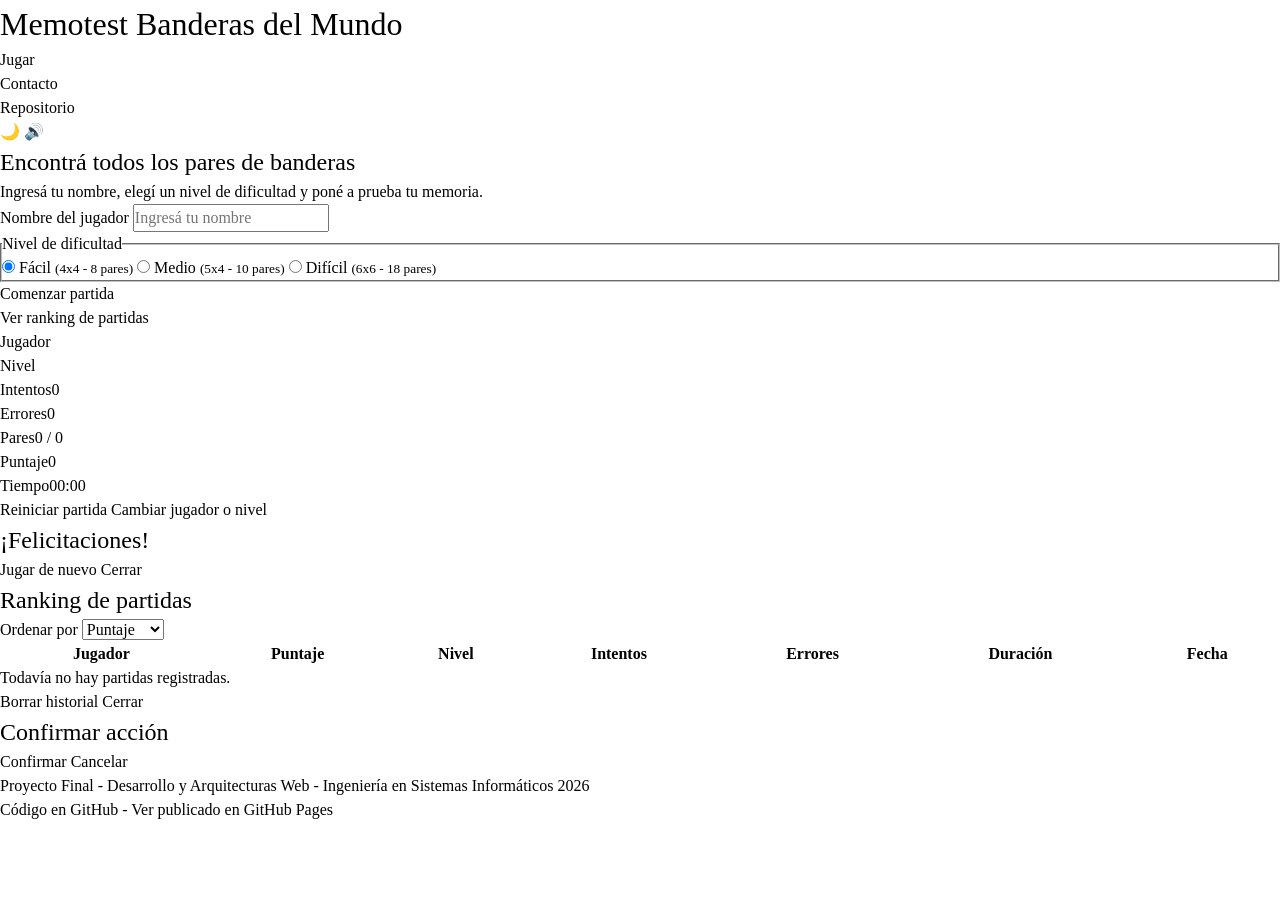
==== index.html @ 0ed03e5f "Crear estructura inicial del proyecto y paginas base" ====
<!DOCTYPE html>
<html lang="es">
<head>
  <meta charset="UTF-8">
  <meta name="viewport" content="width=device-width, initial-scale=1.0">
  <title>Memotest Banderas del Mundo</title>
  <link rel="stylesheet" href="css/reset.css">
  <link rel="stylesheet" href="css/styles.css">
</head>
<body>
  <header class="site-header">
    <h1 class="site-header__title">Memotest Banderas del Mundo</h1>
    <nav class="site-nav">
      <ul class="site-nav__list">
        <li class="site-nav__item">
          <a class="site-nav__link site-nav__link--active" href="index.html">Jugar</a>
        </li>
        <li class="site-nav__item">
          <a class="site-nav__link" href="pages/contact.html">Contacto</a>
        </li>
        <li class="site-nav__item">
          <a class="site-nav__link" href="https://github.com/falconerenzo2am/falconerenzodaw" target="_blank" rel="noopener noreferrer">Repositorio</a>
        </li>
      </ul>
      <div class="site-nav__toggles">
        <button class="icon-button" type="button" id="themeToggleButton" aria-label="Cambiar entre modo claro y oscuro">🌙</button>
        <button class="icon-button" type="button" id="soundToggleButton" aria-label="Activar o desactivar sonido">🔊</button>
      </div>
    </nav>
  </header>

  <main class="main-content">
    <section class="setup-screen" id="setupScreen">
      <h2 class="setup-screen__title">Encontrá todos los pares de banderas</h2>
      <p class="setup-screen__description">Ingresá tu nombre, elegí un nivel de dificultad y poné a prueba tu memoria.</p>
      <form class="setup-form" id="setupForm" novalidate>
        <div class="setup-form__group">
          <label class="setup-form__label" for="playerNameInput">Nombre del jugador</label>
          <input class="setup-form__input" type="text" id="playerNameInput" name="playerName" autocomplete="off" placeholder="Ingresá tu nombre">
          <p class="setup-form__error" id="playerNameError" role="alert"></p>
        </div>
        <fieldset class="setup-form__group setup-form__fieldset">
          <legend class="setup-form__label">Nivel de dificultad</legend>
          <div class="level-options" id="levelOptions">
            <label class="level-options__item">
              <input type="radio" name="level" value="facil" checked>
              <span>Fácil <small>(4x4 - 8 pares)</small></span>
            </label>
            <label class="level-options__item">
              <input type="radio" name="level" value="medio">
              <span>Medio <small>(5x4 - 10 pares)</small></span>
            </label>
            <label class="level-options__item">
              <input type="radio" name="level" value="dificil">
              <span>Difícil <small>(6x6 - 18 pares)</small></span>
            </label>
          </div>
        </fieldset>
        <button class="primary-button" type="submit" id="startGameButton">Comenzar partida</button>
      </form>
      <button class="secondary-button" id="openRankingButton" type="button">Ver ranking de partidas</button>
    </section>

    <section class="game-screen hidden" id="gameScreen">
      <div class="game-stats" id="gameStats">
        <p class="game-stats__item">Jugador<span class="game-stats__value" id="statPlayerName"></span></p>
        <p class="game-stats__item">Nivel<span class="game-stats__value" id="statLevel"></span></p>
        <p class="game-stats__item">Intentos<span class="game-stats__value" id="statAttempts">0</span></p>
        <p class="game-stats__item">Errores<span class="game-stats__value" id="statErrors">0</span></p>
        <p class="game-stats__item">Pares<span class="game-stats__value" id="statPairs">0 / 0</span></p>
        <p class="game-stats__item">Puntaje<span class="game-stats__value" id="statScore">0</span></p>
        <p class="game-stats__item">Tiempo<span class="game-stats__value" id="statTime">00:00</span></p>
      </div>
      <div class="board" id="board"></div>
      <div class="game-actions">
        <button class="secondary-button" id="restartButton" type="button">Reiniciar partida</button>
        <button class="secondary-button" id="changeLevelButton" type="button">Cambiar jugador o nivel</button>
      </div>
    </section>
  </main>

  <div class="modal-overlay hidden" id="winModal" role="dialog" aria-modal="true" aria-labelledby="winModalTitle">
    <div class="modal">
      <h2 class="modal__title" id="winModalTitle">¡Felicitaciones!</h2>
      <ul class="modal__summary" id="winSummaryList"></ul>
      <div class="modal__actions">
        <button class="primary-button" id="winPlayAgainButton" type="button">Jugar de nuevo</button>
        <button class="secondary-button" id="winCloseButton" type="button">Cerrar</button>
      </div>
    </div>
  </div>

  <div class="modal-overlay hidden" id="rankingModal" role="dialog" aria-modal="true" aria-labelledby="rankingModalTitle">
    <div class="modal modal--wide">
      <h2 class="modal__title" id="rankingModalTitle">Ranking de partidas</h2>
      <div class="ranking-controls">
        <label class="ranking-controls__label" for="rankingSortSelect">Ordenar por</label>
        <select class="ranking-controls__select" id="rankingSortSelect">
          <option value="score">Puntaje</option>
          <option value="date">Fecha</option>
          <option value="duration">Duración</option>
          <option value="level">Nivel</option>
        </select>
      </div>
      <div class="ranking-table-wrapper">
        <table class="ranking-table" id="rankingTable">
          <thead>
            <tr>
              <th>Jugador</th>
              <th>Puntaje</th>
              <th>Nivel</th>
              <th>Intentos</th>
              <th>Errores</th>
              <th>Duración</th>
              <th>Fecha</th>
            </tr>
          </thead>
          <tbody id="rankingTableBody"></tbody>
        </table>
        <p class="ranking-empty hidden" id="rankingEmptyMessage">Todavía no hay partidas registradas.</p>
      </div>
      <div class="modal__actions">
        <button class="danger-button" id="clearRankingButton" type="button">Borrar historial</button>
        <button class="secondary-button" id="closeRankingButton" type="button">Cerrar</button>
      </div>
    </div>
  </div>

  <div class="modal-overlay hidden" id="confirmModal" role="dialog" aria-modal="true" aria-labelledby="confirmModalTitle">
    <div class="modal">
      <h2 class="modal__title" id="confirmModalTitle">Confirmar acción</h2>
      <p class="modal__message" id="confirmModalMessage"></p>
      <div class="modal__actions">
        <button class="danger-button" id="confirmAcceptButton" type="button">Confirmar</button>
        <button class="secondary-button" id="confirmCancelButton" type="button">Cancelar</button>
      </div>
    </div>
  </div>

  <footer class="site-footer">
    <p class="site-footer__text">Proyecto Final - Desarrollo y Arquitecturas Web - Ingeniería en Sistemas Informáticos 2026</p>
    <p class="site-footer__text">
      <a class="site-footer__link" href="https://github.com/falconerenzo2am/falconerenzodaw" target="_blank" rel="noopener noreferrer">Código en GitHub</a>
      -
      <a class="site-footer__link" href="https://falconerenzo2am.github.io/falconerenzodaw/" target="_blank" rel="noopener noreferrer">Ver publicado en GitHub Pages</a>
    </p>
  </footer>

  <script src="js/validations.js"></script>
  <script src="js/storage.js"></script>
  <script src="js/sounds.js"></script>
  <script src="js/game.js"></script>
  <script src="js/ui.js"></script>
  <script src="js/main.js"></script>
</body>
</html>
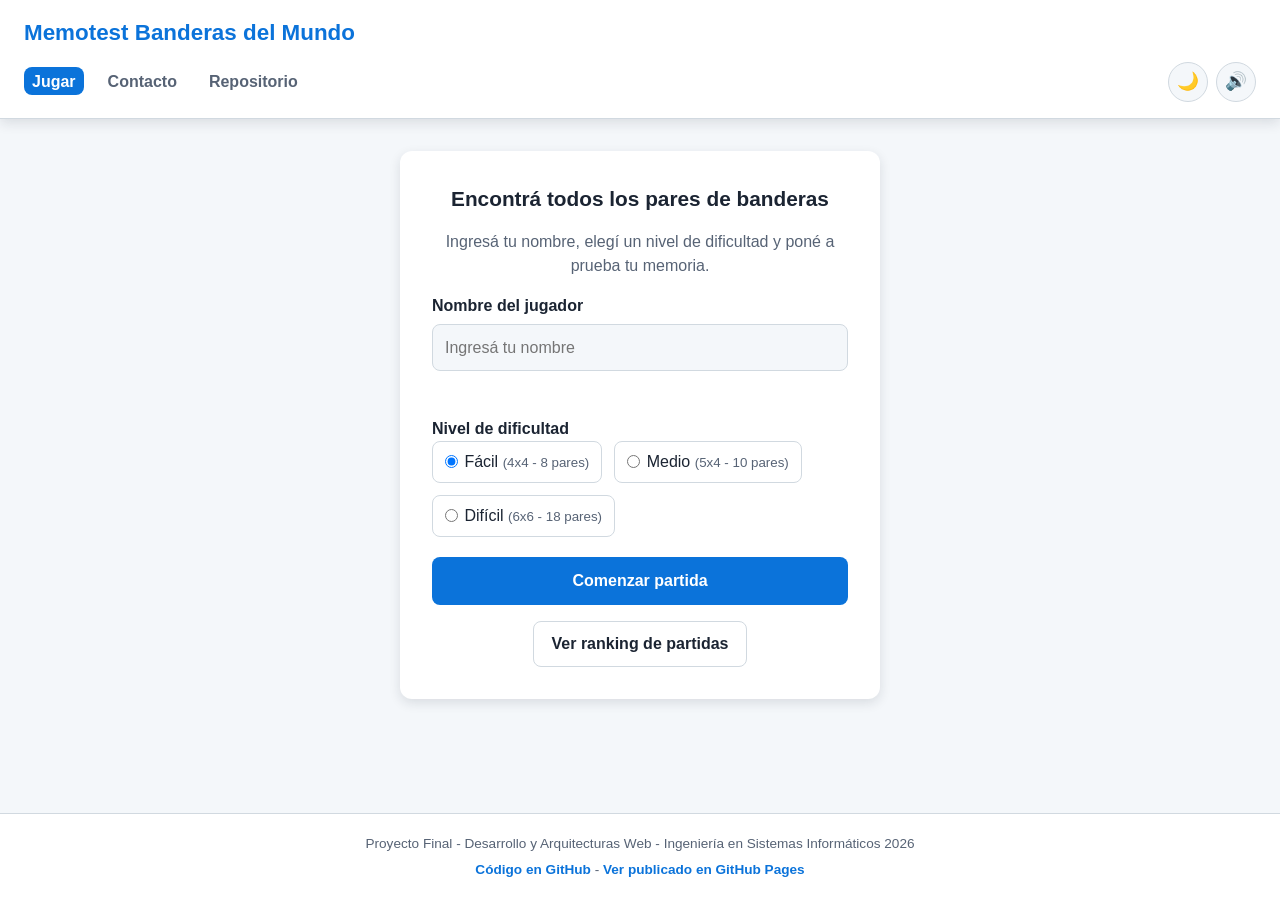
==== commit 5e9664b2: "Agregar comentarios explicativos a todo el codigo del proyecto" ====
--- a/index.html
+++ b/index.html
@@ -8,6 +8,7 @@
   <link rel="stylesheet" href="css/styles.css">
 </head>
 <body>
+  <!-- Encabezado con el titulo, la navegacion principal y los botones de tema/sonido -->
   <header class="site-header">
     <h1 class="site-header__title">Memotest Banderas del Mundo</h1>
     <nav class="site-nav">
@@ -30,6 +31,8 @@
   </header>
 
   <main class="main-content">
+    <!-- Pantalla de inicio: se muestra primero. El nombre y el nivel se
+         validan con JavaScript antes de poder pasar a jugar. -->
     <section class="setup-screen" id="setupScreen">
       <h2 class="setup-screen__title">Encontrá todos los pares de banderas</h2>
       <p class="setup-screen__description">Ingresá tu nombre, elegí un nivel de dificultad y poné a prueba tu memoria.</p>
@@ -61,6 +64,9 @@
       <button class="secondary-button" id="openRankingButton" type="button">Ver ranking de partidas</button>
     </section>
 
+    <!-- Pantalla de juego: arranca oculta (clase "hidden") y JavaScript la
+         muestra recien despues de validar el formulario de inicio. El
+         tablero (#board) se completa dinamicamente desde ui.js. -->
     <section class="game-screen hidden" id="gameScreen">
       <div class="game-stats" id="gameStats">
         <p class="game-stats__item">Jugador<span class="game-stats__value" id="statPlayerName"></span></p>
@@ -79,6 +85,8 @@
     </section>
   </main>
 
+  <!-- Modal de victoria: reemplaza al alert() del navegador. Se completa y
+       se muestra desde UI.showWinModal cuando se encuentran todos los pares. -->
   <div class="modal-overlay hidden" id="winModal" role="dialog" aria-modal="true" aria-labelledby="winModalTitle">
     <div class="modal">
       <h2 class="modal__title" id="winModalTitle">¡Felicitaciones!</h2>
@@ -90,6 +98,8 @@
     </div>
   </div>
 
+  <!-- Modal de ranking (requerimiento deseado): lee y ordena las partidas
+       guardadas en LocalStorage por storage.js. -->
   <div class="modal-overlay hidden" id="rankingModal" role="dialog" aria-modal="true" aria-labelledby="rankingModalTitle">
     <div class="modal modal--wide">
       <h2 class="modal__title" id="rankingModalTitle">Ranking de partidas</h2>
@@ -126,6 +136,8 @@
     </div>
   </div>
 
+  <!-- Modal de confirmacion generico: reemplaza a window.confirm(), por
+       ejemplo para confirmar el borrado del historial de ranking. -->
   <div class="modal-overlay hidden" id="confirmModal" role="dialog" aria-modal="true" aria-labelledby="confirmModalTitle">
     <div class="modal">
       <h2 class="modal__title" id="confirmModalTitle">Confirmar acción</h2>
@@ -137,6 +149,7 @@
     </div>
   </div>
 
+  <!-- Pie de pagina con los links al repositorio (nueva pestaña) y a GitHub Pages -->
   <footer class="site-footer">
     <p class="site-footer__text">Proyecto Final - Desarrollo y Arquitecturas Web - Ingeniería en Sistemas Informáticos 2026</p>
     <p class="site-footer__text">
@@ -146,6 +159,9 @@
     </p>
   </footer>
 
+  <!-- Scripts al final del body para no bloquear el renderizado. Orden de
+       carga: primero los modulos sin dependencias (validations, storage,
+       sounds), despues game y ui, y main al final porque los usa a todos. -->
   <script src="js/validations.js"></script>
   <script src="js/storage.js"></script>
   <script src="js/sounds.js"></script>
--- a/css/styles.css
+++ b/css/styles.css
@@ -0,0 +1,596 @@
+/* Variables de color en formato HSL (mismo formato en todo el archivo) para
+   el tema claro. Se usan variables CSS para poder redefinirlas en .theme-dark
+   sin duplicar reglas. */
+:root {
+  --color-bg: hsl(210, 40%, 97%);
+  --color-surface: hsl(0, 0%, 100%);
+  --color-text: hsl(215, 30%, 15%);
+  --color-text-muted: hsl(215, 15%, 40%);
+  --color-primary: hsl(210, 90%, 45%);
+  --color-primary-dark: hsl(210, 90%, 35%);
+  --color-accent: hsl(150, 60%, 40%);
+  --color-danger: hsl(0, 70%, 50%);
+  --color-danger-dark: hsl(0, 70%, 40%);
+  --color-border: hsl(210, 20%, 85%);
+  --color-card-back: hsl(210, 80%, 55%);
+  --color-card-incorrect: hsl(0, 75%, 60%);
+  --color-card-matched: hsl(150, 55%, 45%);
+  --shadow-soft: 0 4px 12px hsla(215, 30%, 15%, 0.12);
+  --radius-medium: 0.75rem;
+  --radius-small: 0.5rem;
+}
+
+/* Sobreescribe las mismas variables cuando el body tiene esta clase
+   (la agrega/quita UI.applyTheme desde JavaScript). */
+.theme-dark {
+  --color-bg: hsl(220, 25%, 10%);
+  --color-surface: hsl(220, 22%, 16%);
+  --color-text: hsl(210, 30%, 95%);
+  --color-text-muted: hsl(210, 15%, 70%);
+  --color-primary: hsl(210, 85%, 60%);
+  --color-primary-dark: hsl(210, 85%, 50%);
+  --color-accent: hsl(150, 55%, 55%);
+  --color-danger: hsl(0, 70%, 60%);
+  --color-danger-dark: hsl(0, 70%, 50%);
+  --color-border: hsl(220, 18%, 28%);
+  --color-card-back: hsl(210, 60%, 40%);
+  --color-card-incorrect: hsl(0, 65%, 50%);
+  --color-card-matched: hsl(150, 45%, 38%);
+  --shadow-soft: 0 4px 16px hsla(220, 40%, 2%, 0.5);
+}
+
+body {
+  display: flex;
+  flex-direction: column;
+  min-height: 100vh;
+  background-color: var(--color-bg);
+  color: var(--color-text);
+  font-family: 'Segoe UI', Roboto, Arial, sans-serif;
+  transition: background-color 0.2s ease, color 0.2s ease;
+}
+
+h1 {
+  font-size: 1.4rem;
+  font-weight: 700;
+}
+
+h2 {
+  font-size: 1.3rem;
+  font-weight: 700;
+}
+
+button:focus-visible,
+input:focus-visible,
+select:focus-visible,
+textarea:focus-visible,
+a:focus-visible {
+  outline: 0.15rem solid var(--color-primary);
+  outline-offset: 0.15rem;
+}
+
+/* Encabezado con el titulo, la navegacion y los botones de tema/sonido. */
+.site-header {
+  display: flex;
+  flex-direction: column;
+  gap: 0.75rem;
+  padding: 1rem 1.5rem;
+  background-color: var(--color-surface);
+  border-bottom: 0.0625rem solid var(--color-border);
+  box-shadow: var(--shadow-soft);
+}
+
+.site-header__title {
+  color: var(--color-primary);
+}
+
+.site-nav {
+  display: flex;
+  flex-wrap: wrap;
+  align-items: center;
+  justify-content: space-between;
+  gap: 0.75rem;
+}
+
+.site-nav__list {
+  display: flex;
+  flex-wrap: wrap;
+  gap: 1rem;
+}
+
+.site-nav__link {
+  padding: 0.35rem 0.5rem;
+  border-radius: var(--radius-small);
+  color: var(--color-text-muted);
+  font-weight: 600;
+  transition: background-color 0.15s ease, color 0.15s ease;
+}
+
+.site-nav__link:hover,
+.site-nav__link--active {
+  background-color: var(--color-primary);
+  color: hsl(0, 0%, 100%);
+}
+
+.site-nav__toggles {
+  display: flex;
+  gap: 0.5rem;
+}
+
+.icon-button {
+  display: flex;
+  align-items: center;
+  justify-content: center;
+  width: 2.5rem;
+  height: 2.5rem;
+  border: 0.0625rem solid var(--color-border);
+  border-radius: 50%;
+  background-color: var(--color-bg);
+  font-size: 1.1rem;
+  transition: transform 0.15s ease;
+}
+
+.icon-button:hover {
+  transform: scale(1.08);
+}
+
+/* Contenedor comun a las pantallas de inicio, juego y contacto. */
+.main-content {
+  display: flex;
+  flex: 1 1 auto;
+  flex-direction: column;
+  align-items: center;
+  gap: 1.5rem;
+  padding: 2rem 1rem;
+}
+
+/* Pantalla de inicio: formulario para el nombre del jugador y el nivel. */
+.setup-screen {
+  display: flex;
+  flex-direction: column;
+  align-items: center;
+  gap: 1rem;
+  width: 100%;
+  max-width: 30rem;
+  padding: 2rem;
+  background-color: var(--color-surface);
+  border-radius: var(--radius-medium);
+  box-shadow: var(--shadow-soft);
+  text-align: center;
+}
+
+.setup-screen__description {
+  color: var(--color-text-muted);
+}
+
+.setup-form {
+  display: flex;
+  flex-direction: column;
+  gap: 1.25rem;
+  width: 100%;
+}
+
+.setup-form__group {
+  display: flex;
+  flex-direction: column;
+  gap: 0.4rem;
+  text-align: left;
+}
+
+.setup-form__fieldset {
+  border: none;
+}
+
+.setup-form__label {
+  font-weight: 600;
+}
+
+.setup-form__input {
+  padding: 0.65rem 0.75rem;
+  border: 0.0625rem solid var(--color-border);
+  border-radius: var(--radius-small);
+  background-color: var(--color-bg);
+}
+
+.setup-form__error {
+  min-height: 1.2rem;
+  color: var(--color-danger);
+  font-size: 0.85rem;
+}
+
+.level-options {
+  display: flex;
+  flex-wrap: wrap;
+  gap: 0.75rem;
+}
+
+.level-options__item {
+  display: flex;
+  align-items: center;
+  gap: 0.4rem;
+  padding: 0.5rem 0.75rem;
+  border: 0.0625rem solid var(--color-border);
+  border-radius: var(--radius-small);
+  cursor: pointer;
+}
+
+.level-options__item small {
+  color: var(--color-text-muted);
+}
+
+/* Botones reutilizados en toda la app: principal, secundario y de peligro
+   (por ejemplo, borrar el ranking). */
+.primary-button {
+  padding: 0.75rem 1.25rem;
+  border-radius: var(--radius-small);
+  background-color: var(--color-primary);
+  color: hsl(0, 0%, 100%);
+  font-weight: 700;
+  transition: background-color 0.15s ease;
+}
+
+.primary-button:hover {
+  background-color: var(--color-primary-dark);
+}
+
+.secondary-button {
+  padding: 0.65rem 1.1rem;
+  border: 0.0625rem solid var(--color-border);
+  border-radius: var(--radius-small);
+  background-color: var(--color-surface);
+  color: var(--color-text);
+  font-weight: 600;
+  transition: background-color 0.15s ease;
+}
+
+.secondary-button:hover {
+  background-color: var(--color-bg);
+}
+
+.danger-button {
+  padding: 0.65rem 1.1rem;
+  border-radius: var(--radius-small);
+  background-color: var(--color-danger);
+  color: hsl(0, 0%, 100%);
+  font-weight: 700;
+  transition: background-color 0.15s ease;
+}
+
+.danger-button:hover {
+  background-color: var(--color-danger-dark);
+}
+
+/* Pantalla de juego: estadisticas, tablero y botones de reinicio. */
+.game-screen {
+  display: flex;
+  flex-direction: column;
+  align-items: center;
+  gap: 1.5rem;
+  width: 100%;
+  max-width: 50rem;
+}
+
+.game-stats {
+  display: flex;
+  flex-wrap: wrap;
+  justify-content: center;
+  gap: 0.75rem;
+  width: 100%;
+  padding: 1rem;
+  background-color: var(--color-surface);
+  border-radius: var(--radius-medium);
+  box-shadow: var(--shadow-soft);
+}
+
+.game-stats__item {
+  display: flex;
+  flex-direction: column;
+  align-items: center;
+  gap: 0.15rem;
+  min-width: 4.5rem;
+  color: var(--color-text-muted);
+  font-size: 0.8rem;
+  text-transform: uppercase;
+  letter-spacing: 0.03rem;
+}
+
+.game-stats__value {
+  color: var(--color-text);
+  font-size: 1.1rem;
+  font-weight: 700;
+  text-transform: none;
+}
+
+/* Tablero armado con Flexbox: las cartas se acomodan solas segun su
+   flex-basis, que varia por nivel para lograr 4, 5 o 6 columnas. */
+.board {
+  display: flex;
+  flex-wrap: wrap;
+  justify-content: center;
+  gap: 0.6rem;
+  width: 100%;
+}
+
+.board--cols-4 .card {
+  flex-basis: calc(25% - 0.6rem);
+}
+
+.board--cols-5 .card {
+  flex-basis: calc(20% - 0.6rem);
+}
+
+.board--cols-6 .card {
+  flex-basis: calc(16.6% - 0.6rem);
+}
+
+/* La carta usa una transformacion 3D (perspective + rotateY) para el efecto
+   de "dar vuelta". Cada carta tiene dos caras superpuestas (front y back)
+   que se ocultan una a la otra con backface-visibility. */
+.card {
+  aspect-ratio: 3 / 4;
+  perspective: 62.5rem;
+}
+
+.card__inner {
+  display: flex;
+  position: relative;
+  width: 100%;
+  height: 100%;
+  transform-style: preserve-3d;
+  transition: transform 0.4s ease;
+}
+
+.card--revealed .card__inner,
+.card--matched .card__inner {
+  transform: rotateY(180deg);
+}
+
+.card__face {
+  display: flex;
+  position: absolute;
+  align-items: center;
+  justify-content: center;
+  width: 100%;
+  height: 100%;
+  overflow: hidden;
+  backface-visibility: hidden;
+  border-radius: var(--radius-small);
+  font-size: 1.8rem;
+}
+
+.card__face--front {
+  background-color: var(--color-card-back);
+  color: hsl(0, 0%, 100%);
+  font-weight: 700;
+}
+
+.card__face--back {
+  background-color: var(--color-surface);
+  border: 0.0625rem solid var(--color-border);
+  transform: rotateY(180deg);
+}
+
+/* El SVG de la bandera (inyectado por ui.js) ocupa toda la cara de la
+   carta; preserveAspectRatio="slice" en el propio SVG recorta sin deformar. */
+.card__face--back svg {
+  display: block;
+  width: 100%;
+  height: 100%;
+}
+
+.card--matched .card__face--back {
+  border-color: var(--color-card-matched);
+  box-shadow: inset 0 0 0 0.15rem var(--color-card-matched);
+}
+
+.card--incorrect .card__face--back {
+  border-color: var(--color-card-incorrect);
+  box-shadow: inset 0 0 0 0.15rem var(--color-card-incorrect);
+}
+
+.game-actions {
+  display: flex;
+  flex-wrap: wrap;
+  justify-content: center;
+  gap: 0.75rem;
+}
+
+/* Pantalla de contacto (contact.html): formulario de nombre, mail y mensaje. */
+.contact-screen {
+  display: flex;
+  flex-direction: column;
+  gap: 1rem;
+  width: 100%;
+  max-width: 32rem;
+  padding: 2rem;
+  background-color: var(--color-surface);
+  border-radius: var(--radius-medium);
+  box-shadow: var(--shadow-soft);
+}
+
+.contact-screen__description {
+  color: var(--color-text-muted);
+}
+
+.contact-form {
+  display: flex;
+  flex-direction: column;
+  gap: 1.1rem;
+}
+
+.contact-form__group {
+  display: flex;
+  flex-direction: column;
+  gap: 0.4rem;
+}
+
+.contact-form__label {
+  font-weight: 600;
+}
+
+.contact-form__input,
+.contact-form__textarea {
+  padding: 0.65rem 0.75rem;
+  border: 0.0625rem solid var(--color-border);
+  border-radius: var(--radius-small);
+  background-color: var(--color-bg);
+  resize: vertical;
+}
+
+.contact-form__error {
+  min-height: 1.2rem;
+  color: var(--color-danger);
+  font-size: 0.85rem;
+}
+
+.contact-form__feedback {
+  color: var(--color-accent);
+  font-weight: 600;
+}
+
+/* Modales propios (victoria, ranking, confirmacion) que reemplazan a los
+   alert/confirm bloqueantes del navegador. Se muestran/ocultan agregando o
+   quitando la clase .hidden desde JavaScript. */
+.modal-overlay {
+  display: flex;
+  position: fixed;
+  top: 0;
+  left: 0;
+  align-items: center;
+  justify-content: center;
+  width: 100%;
+  height: 100%;
+  background-color: hsla(215, 30%, 10%, 0.55);
+  z-index: 10;
+}
+
+.modal {
+  display: flex;
+  flex-direction: column;
+  gap: 1rem;
+  width: 90%;
+  max-width: 26rem;
+  max-height: 85vh;
+  padding: 1.75rem;
+  overflow-y: auto;
+  background-color: var(--color-surface);
+  border-radius: var(--radius-medium);
+  box-shadow: var(--shadow-soft);
+}
+
+.modal--wide {
+  max-width: 40rem;
+}
+
+.modal__title {
+  color: var(--color-primary);
+}
+
+.modal__summary {
+  display: flex;
+  flex-direction: column;
+  gap: 0.4rem;
+}
+
+.modal__summary-item {
+  padding: 0.4rem 0.6rem;
+  background-color: var(--color-bg);
+  border-radius: var(--radius-small);
+}
+
+.modal__actions {
+  display: flex;
+  flex-wrap: wrap;
+  justify-content: flex-end;
+  gap: 0.75rem;
+}
+
+/* Controles y tabla del modal de ranking (requerimiento deseado con LocalStorage). */
+.ranking-controls {
+  display: flex;
+  align-items: center;
+  gap: 0.6rem;
+}
+
+.ranking-controls__select {
+  padding: 0.4rem 0.6rem;
+  border: 0.0625rem solid var(--color-border);
+  border-radius: var(--radius-small);
+  background-color: var(--color-bg);
+}
+
+.ranking-table-wrapper {
+  overflow-x: auto;
+}
+
+.ranking-table th,
+.ranking-table td {
+  padding: 0.5rem 0.6rem;
+  border-bottom: 0.0625rem solid var(--color-border);
+  text-align: left;
+  white-space: nowrap;
+}
+
+.ranking-empty {
+  padding: 1rem;
+  color: var(--color-text-muted);
+  text-align: center;
+}
+
+/* Pie de pagina con los links al repositorio y a GitHub Pages. */
+.site-footer {
+  display: flex;
+  flex-direction: column;
+  align-items: center;
+  gap: 0.3rem;
+  padding: 1.25rem;
+  background-color: var(--color-surface);
+  border-top: 0.0625rem solid var(--color-border);
+  color: var(--color-text-muted);
+  font-size: 0.85rem;
+  text-align: center;
+}
+
+.site-footer__link {
+  color: var(--color-primary);
+  font-weight: 600;
+}
+
+/* Clase generica para ocultar cualquier elemento. Se define despues de las
+   demas reglas a proposito: como comparte especificidad con selectores como
+   .modal-overlay (que tambien define "display"), la ultima regla del
+   archivo es la que gana la cascada y logra ocultar el elemento igual. */
+.hidden {
+  display: none;
+}
+
+/* Ajustes responsive. Los media queries siempre van al final del archivo. */
+@media (max-width: 48rem) {
+  .site-nav {
+    flex-direction: column;
+    align-items: flex-start;
+  }
+
+  .board--cols-6 .card {
+    flex-basis: calc(25% - 0.6rem);
+  }
+}
+
+@media (max-width: 30rem) {
+  .setup-screen,
+  .contact-screen {
+    padding: 1.5rem;
+  }
+
+  .card__face {
+    font-size: 1.4rem;
+  }
+
+  .board--cols-4 .card,
+  .board--cols-5 .card {
+    flex-basis: calc(33.3% - 0.6rem);
+  }
+
+  .board--cols-6 .card {
+    flex-basis: calc(33.3% - 0.6rem);
+  }
+}
